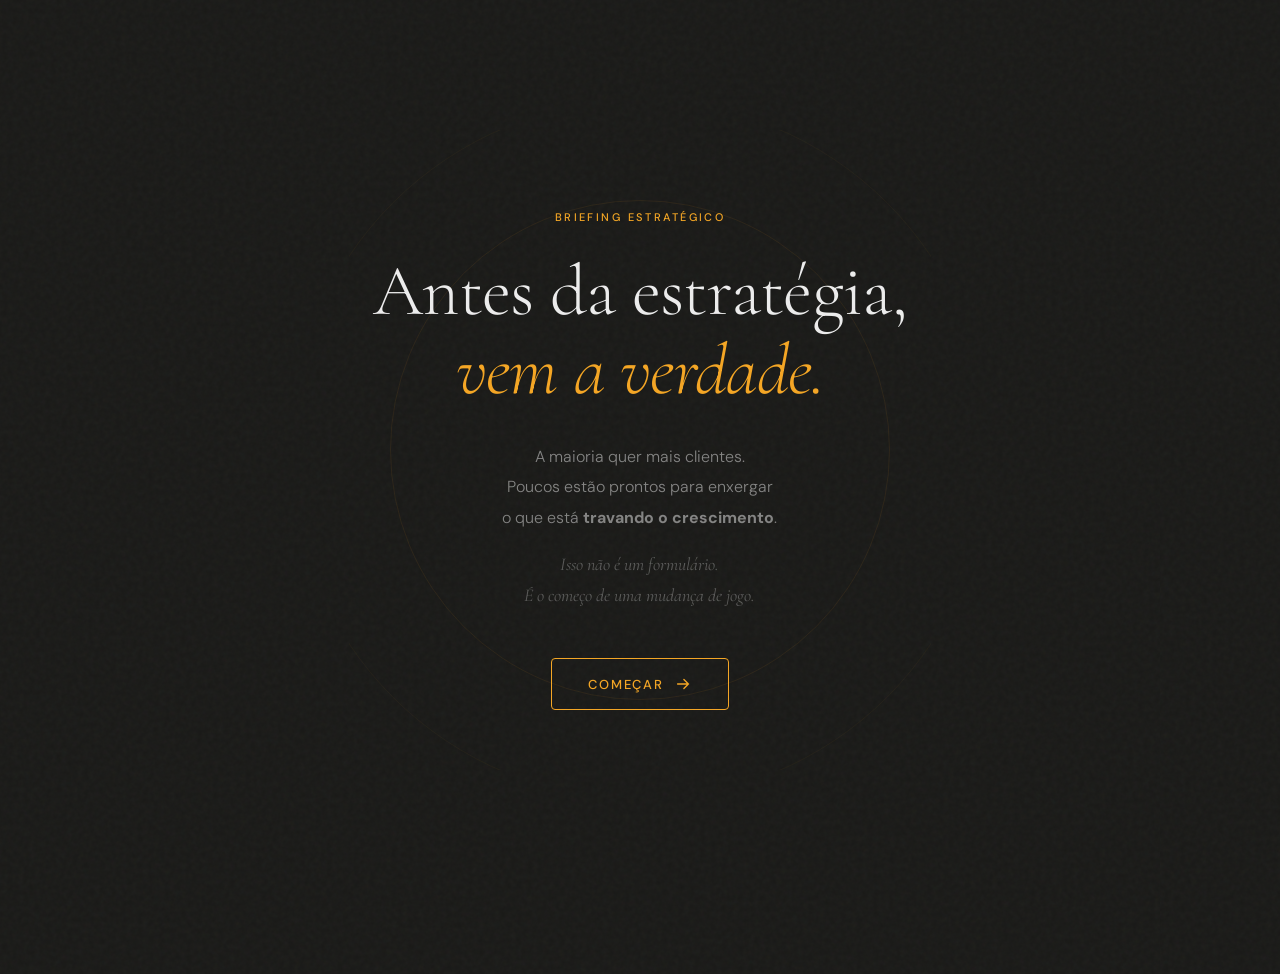
==== index.html @ 9864f89c "Add files via upload" ====
<!DOCTYPE html>
<html lang="pt-BR">
<head>
  <meta charset="UTF-8" />
  <meta name="viewport" content="width=device-width, initial-scale=1.0" />
  <title>Sagrada Estratégia — Briefing</title>
  <link rel="preconnect" href="https://fonts.googleapis.com" />
  <link rel="preconnect" href="https://fonts.gstatic.com" crossorigin />
  <link href="https://fonts.googleapis.com/css2?family=Cormorant+Garamond:ital,wght@0,300;0,400;0,600;1,300;1,400&family=DM+Sans:wght@300;400;500&display=swap" rel="stylesheet" />
  <link rel="stylesheet" href="style.css" />
</head>
<body>

  <!-- GRAIN OVERLAY -->
  <div class="grain"></div>

  <!-- PROGRESS BAR -->
  <div class="progress-bar-wrap" id="progressWrap">
    <div class="progress-bar-track">
      <div class="progress-bar-fill" id="progressFill"></div>
    </div>
    <span class="progress-label" id="progressLabel"></span>
  </div>

  <!-- LOGO MARK -->
  <div class="logo-mark" id="logoMark">
    <svg width="28" height="28" viewBox="0 0 28 28" fill="none" xmlns="http://www.w3.org/2000/svg">
      <polygon points="14,2 26,22 2,22" stroke="#F5A623" stroke-width="1.5" fill="none"/>
      <polygon points="14,8 21,20 7,20" fill="#F5A623" opacity="0.3"/>
      <line x1="14" y1="2" x2="14" y2="26" stroke="#F5A623" stroke-width="1" opacity="0.4"/>
    </svg>
    <span>Sagrada Estratégia</span>
  </div>

  <!-- MAIN CONTAINER -->
  <main class="main" id="main">

    <!-- ───── TELA 0: HERO ───── -->
    <section class="screen active" id="screen-0" data-screen="0">
      <div class="hero-content">
        <div class="hero-eyebrow">Briefing Estratégico</div>
        <h1 class="hero-title">
          Antes da estratégia,<br/>
          <em>vem a verdade.</em>
        </h1>
        <p class="hero-body">
          A maioria quer mais clientes.<br/>
          Poucos estão prontos para enxergar<br/>
          o que está <strong>travando o crescimento</strong>.
        </p>
        <p class="hero-sub">
          Isso não é um formulário.<br/>
          É o começo de uma mudança de jogo.
        </p>
        <button class="btn-primary" id="btnStart">
          <span>Começar</span>
          <svg class="btn-arrow" viewBox="0 0 20 20" fill="none"><path d="M4 10h12M11 5l5 5-5 5" stroke="currentColor" stroke-width="1.5" stroke-linecap="round"/></svg>
        </button>
      </div>
      <div class="hero-deco">
        <div class="deco-ring deco-ring-1"></div>
        <div class="deco-ring deco-ring-2"></div>
        <div class="deco-ring deco-ring-3"></div>
      </div>
    </section>

    <!-- ───── SCREENS DINÂMICAS ───── -->
    <div id="dynamicScreens"></div>

    <!-- ───── TELA FINAL ───── -->
    <section class="screen" id="screen-final">
      <div class="final-content">
        <div class="final-symbol">
          <svg width="60" height="60" viewBox="0 0 60 60" fill="none">
            <polygon points="30,4 56,48 4,48" stroke="#F5A623" stroke-width="1.5" fill="none"/>
            <polygon points="30,16 46,44 14,44" fill="#F5A623" opacity="0.15"/>
            <path d="M20 30 L28 38 L42 22" stroke="#F5A623" stroke-width="2" stroke-linecap="round" stroke-linejoin="round"/>
          </svg>
        </div>
        <h2 class="final-title">Agora eu tenho o que preciso.</h2>
        <p class="final-body">
          A diferença entre quem <em>tenta</em>…<br/>
          e quem <strong>cresce</strong>…<br/>
          começa aqui.
        </p>
        <button class="btn-primary" id="btnFinal">
          <span>Finalizar</span>
          <svg class="btn-arrow" viewBox="0 0 20 20" fill="none"><path d="M4 10h12M11 5l5 5-5 5" stroke="currentColor" stroke-width="1.5" stroke-linecap="round"/></svg>
        </button>
        <p class="final-note">Em breve você receberá o retorno da estrategista.</p>
      </div>
    </section>

    <!-- ───── TELA OBRIGADO ───── -->
    <section class="screen" id="screen-obrigado">
      <div class="final-content">
        <div class="final-symbol">
          <svg width="60" height="60" viewBox="0 0 60 60" fill="none">
            <circle cx="30" cy="30" r="26" stroke="#F5A623" stroke-width="1.5"/>
            <path d="M18 30 L26 38 L42 22" stroke="#F5A623" stroke-width="2.5" stroke-linecap="round" stroke-linejoin="round"/>
          </svg>
        </div>
        <h2 class="final-title">Briefing enviado.</h2>
        <p class="final-body">
          Obrigada pela sua confiança.<br/>
          O próximo capítulo começa agora.
        </p>
        <p class="final-note">© Sagrada Estratégia</p>
      </div>
    </section>

  </main>

  <script src="script.js"></script>
</body>
</html>
---- style.css ----
/* ============================================
   SAGRADA ESTRATÉGIA — BRIEFING SITE
   Tokens + Reset + Layout
   ============================================ */

:root {
  --bg:       #1A1A18;
  --gold:     #F5A623;
  --gold-dim: rgba(245, 166, 35, 0.15);
  --gold-mid: rgba(245, 166, 35, 0.4);
  --text:     #EDEDED;
  --text-dim: rgba(237, 237, 237, 0.5);
  --text-muted: rgba(237, 237, 237, 0.3);
  --surface:  rgba(255,255,255,0.04);
  --border:   rgba(245, 166, 35, 0.25);
  --radius:   4px;
  --font-display: 'Cormorant Garamond', serif;
  --font-body:    'DM Sans', sans-serif;
  --ease-out: cubic-bezier(0.22, 1, 0.36, 1);
}

*, *::before, *::after { box-sizing: border-box; margin: 0; padding: 0; }

html {
  font-size: 16px;
  -webkit-font-smoothing: antialiased;
  -moz-osx-font-smoothing: grayscale;
}

body {
  background: var(--bg);
  color: var(--text);
  font-family: var(--font-body);
  min-height: 100dvh;
  overflow-x: hidden;
  position: relative;
}

/* ============================================
   GRAIN TEXTURE
   ============================================ */

.grain {
  position: fixed;
  inset: -50%;
  width: 200%;
  height: 200%;
  background-image: url("data:image/svg+xml,%3Csvg viewBox='0 0 512 512' xmlns='http://www.w3.org/2000/svg'%3E%3Cfilter id='noise'%3E%3CfeTurbulence type='fractalNoise' baseFrequency='0.65' numOctaves='3' stitchTiles='stitch'/%3E%3C/filter%3E%3Crect width='100%25' height='100%25' filter='url(%23noise)' opacity='1'/%3E%3C/svg%3E");
  opacity: 0.035;
  pointer-events: none;
  z-index: 100;
  animation: grainShift 8s steps(2) infinite;
}

@keyframes grainShift {
  0%   { transform: translate(0, 0); }
  25%  { transform: translate(-2%, -1%); }
  50%  { transform: translate(1%, 2%); }
  75%  { transform: translate(-1%, 1%); }
  100% { transform: translate(0, 0); }
}

/* ============================================
   PROGRESS BAR
   ============================================ */

.progress-bar-wrap {
  position: fixed;
  top: 0;
  left: 0;
  right: 0;
  z-index: 50;
  padding: 0;
  opacity: 0;
  transition: opacity 0.4s ease;
}

.progress-bar-wrap.visible { opacity: 1; }

.progress-bar-track {
  height: 2px;
  background: rgba(245, 166, 35, 0.12);
  position: relative;
}

.progress-bar-fill {
  height: 100%;
  background: var(--gold);
  width: 0%;
  transition: width 0.6s var(--ease-out);
  position: relative;
}

.progress-bar-fill::after {
  content: '';
  position: absolute;
  right: 0;
  top: -3px;
  width: 8px;
  height: 8px;
  background: var(--gold);
  border-radius: 50%;
  box-shadow: 0 0 12px var(--gold);
}

.progress-label {
  position: absolute;
  right: 20px;
  top: 8px;
  font-family: var(--font-body);
  font-size: 10px;
  font-weight: 500;
  letter-spacing: 0.12em;
  text-transform: uppercase;
  color: var(--text-dim);
}

/* ============================================
   LOGO
   ============================================ */

.logo-mark {
  position: fixed;
  top: 24px;
  left: 28px;
  z-index: 50;
  display: flex;
  align-items: center;
  gap: 10px;
  opacity: 0;
  transition: opacity 0.5s ease;
}

.logo-mark.visible { opacity: 1; }

.logo-mark span {
  font-family: var(--font-display);
  font-size: 13px;
  font-weight: 400;
  letter-spacing: 0.06em;
  color: var(--text-dim);
}

/* ============================================
   MAIN + SCREENS
   ============================================ */

.main {
  min-height: 100dvh;
  display: flex;
  align-items: center;
  justify-content: center;
  position: relative;
}

.screen {
  position: absolute;
  inset: 0;
  display: flex;
  align-items: center;
  justify-content: center;
  padding: 80px 24px 60px;
  opacity: 0;
  pointer-events: none;
  transform: translateY(24px);
  transition: opacity 0.55s var(--ease-out), transform 0.55s var(--ease-out);
}

.screen.active {
  opacity: 1;
  pointer-events: all;
  transform: translateY(0);
  position: relative;
}

.screen.exit {
  opacity: 0;
  transform: translateY(-20px);
  pointer-events: none;
}

/* ============================================
   HERO SCREEN
   ============================================ */

.hero-content {
  text-align: center;
  max-width: 560px;
  position: relative;
  z-index: 2;
}

.hero-eyebrow {
  font-family: var(--font-body);
  font-size: 11px;
  font-weight: 500;
  letter-spacing: 0.22em;
  text-transform: uppercase;
  color: var(--gold);
  margin-bottom: 28px;
  opacity: 0;
  animation: fadeUp 0.8s var(--ease-out) 0.2s forwards;
}

.hero-title {
  font-family: var(--font-display);
  font-size: clamp(42px, 7vw, 72px);
  font-weight: 300;
  line-height: 1.1;
  letter-spacing: -0.01em;
  color: var(--text);
  margin-bottom: 32px;
  opacity: 0;
  animation: fadeUp 0.9s var(--ease-out) 0.35s forwards;
}

.hero-title em {
  font-style: italic;
  color: var(--gold);
}

.hero-body {
  font-size: 16px;
  font-weight: 300;
  line-height: 1.9;
  color: var(--text-dim);
  margin-bottom: 16px;
  opacity: 0;
  animation: fadeUp 0.9s var(--ease-out) 0.5s forwards;
}

.hero-sub {
  font-family: var(--font-display);
  font-size: 18px;
  font-weight: 400;
  font-style: italic;
  line-height: 1.7;
  color: var(--text-muted);
  margin-bottom: 48px;
  opacity: 0;
  animation: fadeUp 0.9s var(--ease-out) 0.65s forwards;
}

/* ============================================
   DECORATIVE RINGS
   ============================================ */

.hero-deco {
  position: absolute;
  inset: 0;
  pointer-events: none;
  overflow: hidden;
}

.deco-ring {
  position: absolute;
  border-radius: 50%;
  border: 1px solid var(--border);
  animation: pulseSlow 8s ease-in-out infinite;
}

.deco-ring-1 {
  width: 500px; height: 500px;
  top: 50%; left: 50%;
  transform: translate(-50%, -50%);
  animation-delay: 0s;
  opacity: 0.3;
}

.deco-ring-2 {
  width: 700px; height: 700px;
  top: 50%; left: 50%;
  transform: translate(-50%, -50%);
  animation-delay: 1.5s;
  opacity: 0.15;
}

.deco-ring-3 {
  width: 900px; height: 900px;
  top: 50%; left: 50%;
  transform: translate(-50%, -50%);
  animation-delay: 3s;
  opacity: 0.07;
}

@keyframes pulseSlow {
  0%, 100% { transform: translate(-50%, -50%) scale(1); }
  50%       { transform: translate(-50%, -50%) scale(1.04); }
}

/* ============================================
   BUTTONS
   ============================================ */

.btn-primary {
  display: inline-flex;
  align-items: center;
  gap: 10px;
  padding: 16px 36px;
  background: transparent;
  border: 1px solid var(--gold);
  color: var(--gold);
  font-family: var(--font-body);
  font-size: 13px;
  font-weight: 500;
  letter-spacing: 0.14em;
  text-transform: uppercase;
  border-radius: var(--radius);
  cursor: pointer;
  position: relative;
  overflow: hidden;
  transition: color 0.35s ease, box-shadow 0.35s ease;
  opacity: 0;
  animation: fadeUp 0.9s var(--ease-out) 0.8s forwards;
}

.screen.active .btn-primary { /* for dynamic screens */
  animation: none;
  opacity: 1;
}

.btn-primary::before {
  content: '';
  position: absolute;
  inset: 0;
  background: var(--gold);
  transform: translateX(-101%);
  transition: transform 0.4s var(--ease-out);
}

.btn-primary:hover::before { transform: translateX(0); }
.btn-primary:hover { color: var(--bg); box-shadow: 0 0 28px rgba(245,166,35,0.25); }

.btn-primary span, .btn-primary svg {
  position: relative;
  z-index: 1;
}

.btn-arrow { width: 18px; height: 18px; }

/* ============================================
   QUESTION SCREENS
   ============================================ */

.q-screen {
  max-width: 640px;
  width: 100%;
  position: relative;
  z-index: 2;
}

.q-chapter {
  font-size: 10px;
  font-weight: 500;
  letter-spacing: 0.25em;
  text-transform: uppercase;
  color: var(--gold);
  opacity: 0.7;
  margin-bottom: 12px;
}

.q-title {
  font-family: var(--font-display);
  font-size: clamp(28px, 4.5vw, 46px);
  font-weight: 300;
  line-height: 1.15;
  letter-spacing: -0.01em;
  color: var(--text);
  margin-bottom: 10px;
}

.q-title em { font-style: italic; color: var(--gold); }

.q-description {
  font-size: 14px;
  font-weight: 300;
  color: var(--text-dim);
  margin-bottom: 36px;
  line-height: 1.7;
}

/* ============================================
   INPUTS
   ============================================ */

.field-wrap {
  margin-bottom: 20px;
}

.field-label {
  display: block;
  font-size: 11px;
  font-weight: 500;
  letter-spacing: 0.15em;
  text-transform: uppercase;
  color: var(--text-muted);
  margin-bottom: 10px;
}

input[type="text"],
textarea {
  width: 100%;
  background: var(--surface);
  border: 1px solid rgba(237,237,237,0.1);
  border-bottom: 1px solid rgba(245,166,35,0.3);
  color: var(--text);
  font-family: var(--font-body);
  font-size: 16px;
  font-weight: 300;
  padding: 14px 0;
  border-radius: 0;
  outline: none;
  transition: border-color 0.3s ease;
  resize: none;
  background: transparent;
}

input[type="text"]:focus,
textarea:focus {
  border-bottom-color: var(--gold);
}

input[type="text"]::placeholder,
textarea::placeholder {
  color: var(--text-muted);
  font-style: italic;
}

textarea {
  min-height: 100px;
  line-height: 1.7;
}

/* ============================================
   RADIO / CHECKBOX OPTIONS
   ============================================ */

.options-grid {
  display: flex;
  flex-direction: column;
  gap: 10px;
  margin-bottom: 8px;
}

.options-grid.cols-2 {
  display: grid;
  grid-template-columns: 1fr 1fr;
  gap: 10px;
}

.option-item {
  display: flex;
  align-items: center;
  gap: 12px;
  padding: 14px 18px;
  border: 1px solid rgba(237,237,237,0.08);
  border-radius: var(--radius);
  cursor: pointer;
  transition: border-color 0.25s ease, background 0.25s ease;
  user-select: none;
}

.option-item:hover {
  border-color: var(--gold-mid);
  background: var(--gold-dim);
}

.option-item.selected {
  border-color: var(--gold);
  background: var(--gold-dim);
}

.option-item input {
  display: none;
}

.option-mark {
  width: 16px;
  height: 16px;
  border: 1px solid rgba(245,166,35,0.4);
  border-radius: 50%;
  flex-shrink: 0;
  position: relative;
  transition: border-color 0.2s ease;
}

.option-item.selected .option-mark {
  border-color: var(--gold);
  background: var(--gold);
  box-shadow: 0 0 0 3px rgba(245,166,35,0.15);
}

.option-item.selected .option-mark::after {
  content: '';
  position: absolute;
  inset: 3px;
  background: var(--bg);
  border-radius: 50%;
}

.option-mark-sq {
  width: 16px;
  height: 16px;
  border: 1px solid rgba(245,166,35,0.4);
  border-radius: 3px;
  flex-shrink: 0;
  position: relative;
  transition: all 0.2s ease;
}

.option-item.selected .option-mark-sq {
  border-color: var(--gold);
  background: var(--gold);
}

.option-item.selected .option-mark-sq::after {
  content: '';
  position: absolute;
  left: 3px;
  top: 1px;
  width: 8px;
  height: 5px;
  border-left: 1.5px solid var(--bg);
  border-bottom: 1.5px solid var(--bg);
  transform: rotate(-45deg);
}

.option-text {
  font-size: 14px;
  font-weight: 300;
  color: var(--text);
  line-height: 1.4;
}

/* ============================================
   STEP ACTIONS
   ============================================ */

.step-actions {
  display: flex;
  align-items: center;
  justify-content: space-between;
  margin-top: 36px;
}

.btn-back {
  background: none;
  border: none;
  color: var(--text-muted);
  font-family: var(--font-body);
  font-size: 12px;
  font-weight: 400;
  letter-spacing: 0.1em;
  text-transform: uppercase;
  cursor: pointer;
  padding: 8px 0;
  transition: color 0.25s ease;
  display: flex;
  align-items: center;
  gap: 8px;
}

.btn-back:hover { color: var(--text-dim); }

.btn-next {
  display: inline-flex;
  align-items: center;
  gap: 10px;
  padding: 14px 32px;
  background: transparent;
  border: 1px solid var(--gold);
  color: var(--gold);
  font-family: var(--font-body);
  font-size: 12px;
  font-weight: 500;
  letter-spacing: 0.14em;
  text-transform: uppercase;
  border-radius: var(--radius);
  cursor: pointer;
  position: relative;
  overflow: hidden;
  transition: color 0.35s ease, box-shadow 0.35s ease;
}

.btn-next::before {
  content: '';
  position: absolute;
  inset: 0;
  background: var(--gold);
  transform: translateX(-101%);
  transition: transform 0.4s var(--ease-out);
}

.btn-next:hover::before { transform: translateX(0); }
.btn-next:hover { color: var(--bg); box-shadow: 0 0 24px rgba(245,166,35,0.2); }
.btn-next span, .btn-next svg { position: relative; z-index: 1; }

/* ============================================
   ERROR MESSAGE
   ============================================ */

.error-msg {
  font-size: 12px;
  color: #e06c5a;
  margin-top: 10px;
  opacity: 0;
  transition: opacity 0.3s ease;
  letter-spacing: 0.05em;
}

.error-msg.visible { opacity: 1; }

/* ============================================
   FINAL SCREEN
   ============================================ */

.final-content {
  text-align: center;
  max-width: 480px;
}

.final-symbol {
  margin-bottom: 32px;
  opacity: 0;
  animation: scaleIn 0.8s var(--ease-out) 0.2s forwards;
}

.final-title {
  font-family: var(--font-display);
  font-size: clamp(32px, 5vw, 52px);
  font-weight: 300;
  line-height: 1.15;
  color: var(--text);
  margin-bottom: 24px;
  opacity: 0;
  animation: fadeUp 0.8s var(--ease-out) 0.4s forwards;
}

.final-body {
  font-family: var(--font-display);
  font-size: 20px;
  font-weight: 300;
  font-style: italic;
  line-height: 1.9;
  color: var(--text-dim);
  margin-bottom: 40px;
  opacity: 0;
  animation: fadeUp 0.8s var(--ease-out) 0.55s forwards;
}

.final-body em { color: var(--gold); font-style: italic; }
.final-body strong { color: var(--text); font-style: normal; font-weight: 400; }

.final-note {
  margin-top: 24px;
  font-size: 12px;
  color: var(--text-muted);
  letter-spacing: 0.06em;
  opacity: 0;
  animation: fadeUp 0.8s var(--ease-out) 1s forwards;
}

/* ============================================
   ANIMATIONS
   ============================================ */

@keyframes fadeUp {
  from { opacity: 0; transform: translateY(18px); }
  to   { opacity: 1; transform: translateY(0); }
}

@keyframes scaleIn {
  from { opacity: 0; transform: scale(0.75); }
  to   { opacity: 1; transform: scale(1); }
}

/* ============================================
   RESPONSIVE
   ============================================ */

@media (max-width: 600px) {
  .screen { padding: 70px 20px 40px; align-items: flex-start; padding-top: 100px; }
  .options-grid.cols-2 { grid-template-columns: 1fr; }
  .hero-title { font-size: 38px; }
  .step-actions { flex-direction: column-reverse; gap: 16px; align-items: stretch; }
  .btn-back { text-align: center; justify-content: center; }
  .btn-next { text-align: center; justify-content: center; }
  .logo-mark span { display: none; }
}

@media (max-width: 380px) {
  .hero-title { font-size: 32px; }
}

/* Scrollable inner when content is tall on mobile */
@media (max-height: 700px) {
  .screen {
    align-items: flex-start;
    overflow-y: auto;
    padding-top: 90px;
  }
}
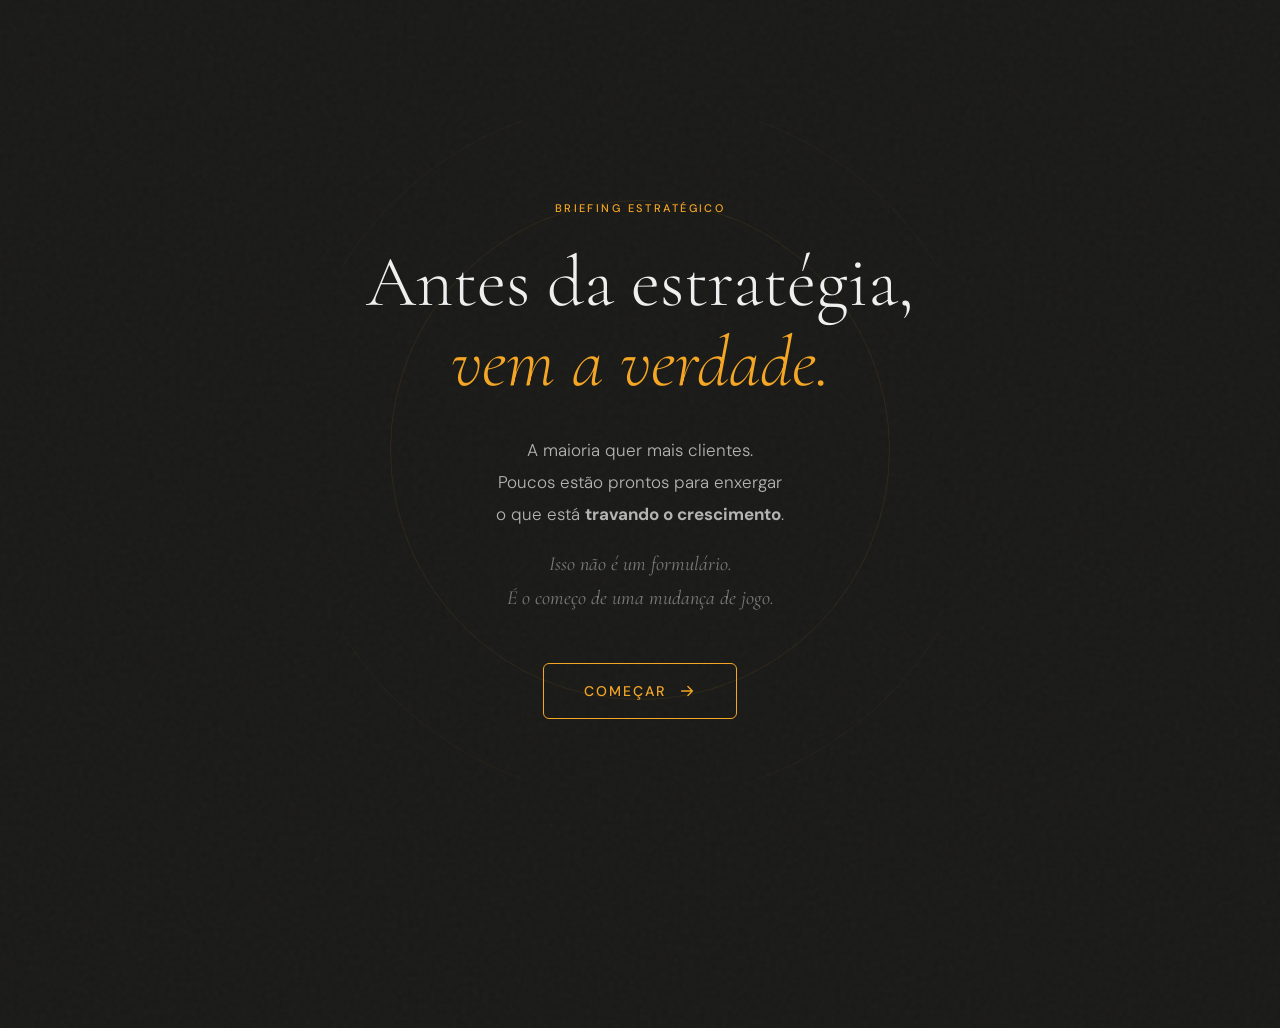
==== commit a3496744: "Update index.html" ====
--- a/index.html
+++ b/index.html
@@ -24,10 +24,11 @@
 
   <!-- LOGO MARK -->
   <div class="logo-mark" id="logoMark">
-    <svg width="28" height="28" viewBox="0 0 28 28" fill="none" xmlns="http://www.w3.org/2000/svg">
-      <polygon points="14,2 26,22 2,22" stroke="#F5A623" stroke-width="1.5" fill="none"/>
-      <polygon points="14,8 21,20 7,20" fill="#F5A623" opacity="0.3"/>
-      <line x1="14" y1="2" x2="14" y2="26" stroke="#F5A623" stroke-width="1" opacity="0.4"/>
+    <svg width="28" height="28" viewBox="0 0 28 28" fill="none" xmlns="http://www.w3.org/2000/svg" role="img" aria-hidden="true">
+      <rect width="28" height="28" fill="none"/>
+      <polygon points="14,3 25,21 3,21" stroke="#F5A623" stroke-width="1.5" fill="#1A1A18"/>
+      <polygon points="14,9 21,21 7,21" fill="#F5A623" opacity="0.25"/>
+      <line x1="14" y1="3" x2="14" y2="25" stroke="#F5A623" stroke-width="1" opacity="0.4"/>
     </svg>
     <span>Sagrada Estratégia</span>
   </div>
@@ -71,8 +72,9 @@
     <section class="screen" id="screen-final">
       <div class="final-content">
         <div class="final-symbol">
-          <svg width="60" height="60" viewBox="0 0 60 60" fill="none">
-            <polygon points="30,4 56,48 4,48" stroke="#F5A623" stroke-width="1.5" fill="none"/>
+          <svg width="60" height="60" viewBox="0 0 60 60" fill="none" xmlns="http://www.w3.org/2000/svg" role="img" aria-hidden="true">
+            <rect width="60" height="60" fill="none"/>
+            <polygon points="30,4 56,48 4,48" stroke="#F5A623" stroke-width="1.5" fill="#1A1A18"/>
             <polygon points="30,16 46,44 14,44" fill="#F5A623" opacity="0.15"/>
             <path d="M20 30 L28 38 L42 22" stroke="#F5A623" stroke-width="2" stroke-linecap="round" stroke-linejoin="round"/>
           </svg>
--- a/style.css
+++ b/style.css
@@ -1,28 +1,28 @@
 /* ============================================
    SAGRADA ESTRATÉGIA — BRIEFING SITE
-   Tokens + Reset + Layout
+   CSS v2 — Legibilidade máxima
    ============================================ */
 
 :root {
-  --bg:       #1A1A18;
-  --gold:     #F5A623;
-  --gold-dim: rgba(245, 166, 35, 0.15);
-  --gold-mid: rgba(245, 166, 35, 0.4);
-  --text:     #EDEDED;
-  --text-dim: rgba(237, 237, 237, 0.5);
-  --text-muted: rgba(237, 237, 237, 0.3);
-  --surface:  rgba(255,255,255,0.04);
-  --border:   rgba(245, 166, 35, 0.25);
-  --radius:   4px;
+  --bg:         #1A1A18;
+  --gold:       #F5A623;
+  --gold-dim:   rgba(245, 166, 35, 0.12);
+  --gold-mid:   rgba(245, 166, 35, 0.4);
+  --text:       #F0F0F0;
+  --text-dim:   rgba(240, 240, 240, 0.72);
+  --text-muted: rgba(240, 240, 240, 0.45);
+  --surface:    rgba(255,255,255,0.07);
+  --border:     rgba(245, 166, 35, 0.3);
+  --radius:     6px;
   --font-display: 'Cormorant Garamond', serif;
   --font-body:    'DM Sans', sans-serif;
-  --ease-out: cubic-bezier(0.22, 1, 0.36, 1);
+  --ease-out:   cubic-bezier(0.22, 1, 0.36, 1);
 }
 
 *, *::before, *::after { box-sizing: border-box; margin: 0; padding: 0; }
 
 html {
-  font-size: 16px;
+  font-size: 18px;
   -webkit-font-smoothing: antialiased;
   -moz-osx-font-smoothing: grayscale;
 }
@@ -36,53 +36,37 @@
   position: relative;
 }
 
-/* ============================================
-   GRAIN TEXTURE
-   ============================================ */
-
+/* GRAIN */
 .grain {
   position: fixed;
   inset: -50%;
   width: 200%;
   height: 200%;
   background-image: url("data:image/svg+xml,%3Csvg viewBox='0 0 512 512' xmlns='http://www.w3.org/2000/svg'%3E%3Cfilter id='noise'%3E%3CfeTurbulence type='fractalNoise' baseFrequency='0.65' numOctaves='3' stitchTiles='stitch'/%3E%3C/filter%3E%3Crect width='100%25' height='100%25' filter='url(%23noise)' opacity='1'/%3E%3C/svg%3E");
-  opacity: 0.035;
+  opacity: 0.03;
   pointer-events: none;
   z-index: 100;
   animation: grainShift 8s steps(2) infinite;
 }
 
 @keyframes grainShift {
-  0%   { transform: translate(0, 0); }
-  25%  { transform: translate(-2%, -1%); }
-  50%  { transform: translate(1%, 2%); }
-  75%  { transform: translate(-1%, 1%); }
-  100% { transform: translate(0, 0); }
-}
-
-/* ============================================
-   PROGRESS BAR
-   ============================================ */
-
+  0%   { transform: translate(0,0); }
+  25%  { transform: translate(-2%,-1%); }
+  50%  { transform: translate(1%,2%); }
+  75%  { transform: translate(-1%,1%); }
+  100% { transform: translate(0,0); }
+}
+
+/* PROGRESS BAR */
 .progress-bar-wrap {
   position: fixed;
-  top: 0;
-  left: 0;
-  right: 0;
+  top: 0; left: 0; right: 0;
   z-index: 50;
-  padding: 0;
   opacity: 0;
   transition: opacity 0.4s ease;
 }
-
 .progress-bar-wrap.visible { opacity: 1; }
-
-.progress-bar-track {
-  height: 2px;
-  background: rgba(245, 166, 35, 0.12);
-  position: relative;
-}
-
+.progress-bar-track { height: 3px; background: rgba(245,166,35,0.12); }
 .progress-bar-fill {
   height: 100%;
   background: var(--gold);
@@ -90,39 +74,29 @@
   transition: width 0.6s var(--ease-out);
   position: relative;
 }
-
 .progress-bar-fill::after {
   content: '';
   position: absolute;
-  right: 0;
-  top: -3px;
-  width: 8px;
-  height: 8px;
+  right: 0; top: -3px;
+  width: 9px; height: 9px;
   background: var(--gold);
   border-radius: 50%;
-  box-shadow: 0 0 12px var(--gold);
-}
-
+  box-shadow: 0 0 14px var(--gold);
+}
 .progress-label {
   position: absolute;
-  right: 20px;
-  top: 8px;
-  font-family: var(--font-body);
-  font-size: 10px;
+  right: 20px; top: 10px;
+  font-size: 11px;
   font-weight: 500;
   letter-spacing: 0.12em;
   text-transform: uppercase;
-  color: var(--text-dim);
-}
-
-/* ============================================
-   LOGO
-   ============================================ */
-
+  color: var(--text-muted);
+}
+
+/* LOGO */
 .logo-mark {
   position: fixed;
-  top: 24px;
-  left: 28px;
+  top: 20px; left: 24px;
   z-index: 50;
   display: flex;
   align-items: center;
@@ -130,21 +104,16 @@
   opacity: 0;
   transition: opacity 0.5s ease;
 }
-
 .logo-mark.visible { opacity: 1; }
-
 .logo-mark span {
   font-family: var(--font-display);
-  font-size: 13px;
+  font-size: 14px;
   font-weight: 400;
   letter-spacing: 0.06em;
-  color: var(--text-dim);
-}
-
-/* ============================================
-   MAIN + SCREENS
-   ============================================ */
-
+  color: var(--text-muted);
+}
+
+/* MAIN + SCREENS */
 .main {
   min-height: 100dvh;
   display: flex;
@@ -165,33 +134,26 @@
   transform: translateY(24px);
   transition: opacity 0.55s var(--ease-out), transform 0.55s var(--ease-out);
 }
-
 .screen.active {
   opacity: 1;
   pointer-events: all;
   transform: translateY(0);
   position: relative;
 }
-
 .screen.exit {
   opacity: 0;
   transform: translateY(-20px);
   pointer-events: none;
 }
 
-/* ============================================
-   HERO SCREEN
-   ============================================ */
-
+/* HERO */
 .hero-content {
   text-align: center;
-  max-width: 560px;
+  max-width: 580px;
   position: relative;
   z-index: 2;
 }
-
 .hero-eyebrow {
-  font-family: var(--font-body);
   font-size: 11px;
   font-weight: 500;
   letter-spacing: 0.22em;
@@ -201,26 +163,19 @@
   opacity: 0;
   animation: fadeUp 0.8s var(--ease-out) 0.2s forwards;
 }
-
 .hero-title {
   font-family: var(--font-display);
-  font-size: clamp(42px, 7vw, 72px);
+  font-size: clamp(44px, 7vw, 72px);
   font-weight: 300;
   line-height: 1.1;
-  letter-spacing: -0.01em;
   color: var(--text);
   margin-bottom: 32px;
   opacity: 0;
   animation: fadeUp 0.9s var(--ease-out) 0.35s forwards;
 }
-
-.hero-title em {
-  font-style: italic;
-  color: var(--gold);
-}
-
+.hero-title em { font-style: italic; color: var(--gold); }
 .hero-body {
-  font-size: 16px;
+  font-size: 17px;
   font-weight: 300;
   line-height: 1.9;
   color: var(--text-dim);
@@ -228,10 +183,9 @@
   opacity: 0;
   animation: fadeUp 0.9s var(--ease-out) 0.5s forwards;
 }
-
 .hero-sub {
   font-family: var(--font-display);
-  font-size: 18px;
+  font-size: 20px;
   font-weight: 400;
   font-style: italic;
   line-height: 1.7;
@@ -241,64 +195,231 @@
   animation: fadeUp 0.9s var(--ease-out) 0.65s forwards;
 }
 
+/* DECORATIVE RINGS */
+.hero-deco { position: absolute; inset: 0; pointer-events: none; overflow: hidden; }
+.deco-ring { position: absolute; border-radius: 50%; border: 1px solid var(--border); animation: pulseSlow 8s ease-in-out infinite; }
+.deco-ring-1 { width: 500px; height: 500px; top: 50%; left: 50%; transform: translate(-50%,-50%); opacity: 0.3; }
+.deco-ring-2 { width: 700px; height: 700px; top: 50%; left: 50%; transform: translate(-50%,-50%); opacity: 0.15; animation-delay: 1.5s; }
+.deco-ring-3 { width: 900px; height: 900px; top: 50%; left: 50%; transform: translate(-50%,-50%); opacity: 0.07; animation-delay: 3s; }
+
+@keyframes pulseSlow {
+  0%, 100% { transform: translate(-50%,-50%) scale(1); }
+  50%       { transform: translate(-50%,-50%) scale(1.04); }
+}
+
+/* BUTTONS */
+.btn-primary {
+  display: inline-flex;
+  align-items: center;
+  gap: 12px;
+  padding: 18px 40px;
+  background: transparent;
+  border: 1.5px solid var(--gold);
+  color: var(--gold);
+  font-family: var(--font-body);
+  font-size: 14px;
+  font-weight: 500;
+  letter-spacing: 0.14em;
+  text-transform: uppercase;
+  border-radius: var(--radius);
+  cursor: pointer;
+  position: relative;
+  overflow: hidden;
+  transition: color 0.35s ease, box-shadow 0.35s ease;
+  opacity: 0;
+  animation: fadeUp 0.9s var(--ease-out) 0.8s forwards;
+}
+.btn-primary::before {
+  content: '';
+  position: absolute; inset: 0;
+  background: var(--gold);
+  transform: translateX(-101%);
+  transition: transform 0.4s var(--ease-out);
+}
+.btn-primary:hover::before { transform: translateX(0); }
+.btn-primary:hover { color: var(--bg); box-shadow: 0 0 28px rgba(245,166,35,0.3); }
+.btn-primary span, .btn-primary svg { position: relative; z-index: 1; }
+.btn-arrow { width: 18px; height: 18px; }
+
+/* QUESTION SCREENS */
+.q-screen { max-width: 660px; width: 100%; position: relative; z-index: 2; }
+
+.q-chapter {
+  font-size: 11px;
+  font-weight: 500;
+  letter-spacing: 0.25em;
+  text-transform: uppercase;
+  color: var(--gold);
+  opacity: 0.8;
+  margin-bottom: 14px;
+}
+.q-title {
+  font-family: var(--font-display);
+  font-size: clamp(30px, 5vw, 48px);
+  font-weight: 300;
+  line-height: 1.15;
+  color: var(--text);
+  margin-bottom: 12px;
+}
+.q-title em { font-style: italic; color: var(--gold); }
+.q-description {
+  font-size: 16px;
+  font-weight: 300;
+  color: var(--text-dim);
+  margin-bottom: 36px;
+  line-height: 1.7;
+}
+
 /* ============================================
-   DECORATIVE RINGS
+   INPUTS — legibilidade máxima
    ============================================ */
 
-.hero-deco {
+.field-wrap { margin-bottom: 24px; }
+
+.field-label {
+  display: block;
+  font-size: 12px;
+  font-weight: 600;
+  letter-spacing: 0.16em;
+  text-transform: uppercase;
+  color: rgba(240,240,240,0.65);
+  margin-bottom: 10px;
+}
+
+input[type="text"],
+textarea {
+  width: 100%;
+  background: rgba(255,255,255,0.08);
+  border: 1.5px solid rgba(240,240,240,0.18);
+  border-bottom: 2.5px solid rgba(245,166,35,0.6);
+  color: #FFFFFF;
+  font-family: var(--font-body);
+  font-size: 17px;
+  font-weight: 400;
+  line-height: 1.6;
+  padding: 16px 16px;
+  border-radius: var(--radius);
+  outline: none;
+  transition: border-color 0.3s ease, background 0.3s ease, box-shadow 0.3s ease;
+  resize: none;
+}
+
+input[type="text"]:focus,
+textarea:focus {
+  background: rgba(255,255,255,0.12);
+  border-color: rgba(245,166,35,0.5);
+  border-bottom-color: var(--gold);
+  box-shadow: 0 4px 24px rgba(245,166,35,0.1);
+}
+
+input[type="text"]::placeholder,
+textarea::placeholder {
+  color: rgba(240,240,240,0.35);
+  font-style: italic;
+  font-size: 15px;
+}
+
+textarea { min-height: 110px; }
+
+/* OPTIONS */
+.options-grid { display: flex; flex-direction: column; gap: 10px; }
+.options-grid.cols-2 { display: grid; grid-template-columns: 1fr 1fr; gap: 10px; }
+
+.option-item {
+  display: flex;
+  align-items: center;
+  gap: 14px;
+  padding: 16px 18px;
+  border: 1.5px solid rgba(240,240,240,0.1);
+  border-radius: var(--radius);
+  cursor: pointer;
+  transition: border-color 0.25s ease, background 0.25s ease;
+  user-select: none;
+}
+.option-item:hover { border-color: var(--gold-mid); background: var(--gold-dim); }
+.option-item.selected { border-color: var(--gold); background: var(--gold-dim); }
+.option-item input { display: none; }
+
+.option-mark {
+  width: 20px; height: 20px;
+  border: 1.5px solid rgba(245,166,35,0.5);
+  border-radius: 50%;
+  flex-shrink: 0;
+  position: relative;
+  transition: all 0.2s ease;
+}
+.option-item.selected .option-mark {
+  border-color: var(--gold);
+  background: var(--gold);
+  box-shadow: 0 0 0 3px rgba(245,166,35,0.15);
+}
+.option-item.selected .option-mark::after {
+  content: '';
   position: absolute;
-  inset: 0;
-  pointer-events: none;
-  overflow: hidden;
-}
-
-.deco-ring {
+  inset: 4px;
+  background: var(--bg);
+  border-radius: 50%;
+}
+
+.option-mark-sq {
+  width: 20px; height: 20px;
+  border: 1.5px solid rgba(245,166,35,0.5);
+  border-radius: 4px;
+  flex-shrink: 0;
+  position: relative;
+  transition: all 0.2s ease;
+}
+.option-item.selected .option-mark-sq { border-color: var(--gold); background: var(--gold); }
+.option-item.selected .option-mark-sq::after {
+  content: '';
   position: absolute;
-  border-radius: 50%;
-  border: 1px solid var(--border);
-  animation: pulseSlow 8s ease-in-out infinite;
-}
-
-.deco-ring-1 {
-  width: 500px; height: 500px;
-  top: 50%; left: 50%;
-  transform: translate(-50%, -50%);
-  animation-delay: 0s;
-  opacity: 0.3;
-}
-
-.deco-ring-2 {
-  width: 700px; height: 700px;
-  top: 50%; left: 50%;
-  transform: translate(-50%, -50%);
-  animation-delay: 1.5s;
-  opacity: 0.15;
-}
-
-.deco-ring-3 {
-  width: 900px; height: 900px;
-  top: 50%; left: 50%;
-  transform: translate(-50%, -50%);
-  animation-delay: 3s;
-  opacity: 0.07;
-}
-
-@keyframes pulseSlow {
-  0%, 100% { transform: translate(-50%, -50%) scale(1); }
-  50%       { transform: translate(-50%, -50%) scale(1.04); }
-}
-
-/* ============================================
-   BUTTONS
-   ============================================ */
-
-.btn-primary {
+  left: 4px; top: 2px;
+  width: 9px; height: 5px;
+  border-left: 2px solid var(--bg);
+  border-bottom: 2px solid var(--bg);
+  transform: rotate(-45deg);
+}
+
+.option-text {
+  font-size: 16px;
+  font-weight: 400;
+  color: #F0F0F0;
+  line-height: 1.4;
+}
+
+/* STEP ACTIONS */
+.step-actions {
+  display: flex;
+  align-items: center;
+  justify-content: space-between;
+  margin-top: 36px;
+}
+
+.btn-back {
+  background: none;
+  border: none;
+  color: var(--text-muted);
+  font-family: var(--font-body);
+  font-size: 13px;
+  font-weight: 400;
+  letter-spacing: 0.1em;
+  text-transform: uppercase;
+  cursor: pointer;
+  padding: 8px 0;
+  transition: color 0.25s ease;
+  display: flex;
+  align-items: center;
+  gap: 8px;
+}
+.btn-back:hover { color: var(--text-dim); }
+
+.btn-next {
   display: inline-flex;
   align-items: center;
   gap: 10px;
   padding: 16px 36px;
   background: transparent;
-  border: 1px solid var(--gold);
+  border: 1.5px solid var(--gold);
   color: var(--gold);
   font-family: var(--font-body);
   font-size: 13px;
@@ -310,321 +431,31 @@
   position: relative;
   overflow: hidden;
   transition: color 0.35s ease, box-shadow 0.35s ease;
-  opacity: 0;
-  animation: fadeUp 0.9s var(--ease-out) 0.8s forwards;
-}
-
-.screen.active .btn-primary { /* for dynamic screens */
-  animation: none;
-  opacity: 1;
-}
-
-.btn-primary::before {
+}
+.btn-next::before {
   content: '';
-  position: absolute;
-  inset: 0;
+  position: absolute; inset: 0;
   background: var(--gold);
   transform: translateX(-101%);
   transition: transform 0.4s var(--ease-out);
 }
-
-.btn-primary:hover::before { transform: translateX(0); }
-.btn-primary:hover { color: var(--bg); box-shadow: 0 0 28px rgba(245,166,35,0.25); }
-
-.btn-primary span, .btn-primary svg {
-  position: relative;
-  z-index: 1;
-}
-
-.btn-arrow { width: 18px; height: 18px; }
-
-/* ============================================
-   QUESTION SCREENS
-   ============================================ */
-
-.q-screen {
-  max-width: 640px;
-  width: 100%;
-  position: relative;
-  z-index: 2;
-}
-
-.q-chapter {
-  font-size: 10px;
-  font-weight: 500;
-  letter-spacing: 0.25em;
-  text-transform: uppercase;
-  color: var(--gold);
-  opacity: 0.7;
-  margin-bottom: 12px;
-}
-
-.q-title {
-  font-family: var(--font-display);
-  font-size: clamp(28px, 4.5vw, 46px);
-  font-weight: 300;
-  line-height: 1.15;
-  letter-spacing: -0.01em;
-  color: var(--text);
-  margin-bottom: 10px;
-}
-
-.q-title em { font-style: italic; color: var(--gold); }
-
-.q-description {
-  font-size: 14px;
-  font-weight: 300;
-  color: var(--text-dim);
-  margin-bottom: 36px;
-  line-height: 1.7;
-}
-
-/* ============================================
-   INPUTS
-   ============================================ */
-
-.field-wrap {
-  margin-bottom: 20px;
-}
-
-.field-label {
-  display: block;
-  font-size: 11px;
-  font-weight: 500;
-  letter-spacing: 0.15em;
-  text-transform: uppercase;
-  color: var(--text-muted);
-  margin-bottom: 10px;
-}
-
-input[type="text"],
-textarea {
-  width: 100%;
-  background: var(--surface);
-  border: 1px solid rgba(237,237,237,0.1);
-  border-bottom: 1px solid rgba(245,166,35,0.3);
-  color: var(--text);
-  font-family: var(--font-body);
-  font-size: 16px;
-  font-weight: 300;
-  padding: 14px 0;
-  border-radius: 0;
-  outline: none;
-  transition: border-color 0.3s ease;
-  resize: none;
-  background: transparent;
-}
-
-input[type="text"]:focus,
-textarea:focus {
-  border-bottom-color: var(--gold);
-}
-
-input[type="text"]::placeholder,
-textarea::placeholder {
-  color: var(--text-muted);
-  font-style: italic;
-}
-
-textarea {
-  min-height: 100px;
-  line-height: 1.7;
-}
-
-/* ============================================
-   RADIO / CHECKBOX OPTIONS
-   ============================================ */
-
-.options-grid {
-  display: flex;
-  flex-direction: column;
-  gap: 10px;
-  margin-bottom: 8px;
-}
-
-.options-grid.cols-2 {
-  display: grid;
-  grid-template-columns: 1fr 1fr;
-  gap: 10px;
-}
-
-.option-item {
-  display: flex;
-  align-items: center;
-  gap: 12px;
-  padding: 14px 18px;
-  border: 1px solid rgba(237,237,237,0.08);
-  border-radius: var(--radius);
-  cursor: pointer;
-  transition: border-color 0.25s ease, background 0.25s ease;
-  user-select: none;
-}
-
-.option-item:hover {
-  border-color: var(--gold-mid);
-  background: var(--gold-dim);
-}
-
-.option-item.selected {
-  border-color: var(--gold);
-  background: var(--gold-dim);
-}
-
-.option-item input {
-  display: none;
-}
-
-.option-mark {
-  width: 16px;
-  height: 16px;
-  border: 1px solid rgba(245,166,35,0.4);
-  border-radius: 50%;
-  flex-shrink: 0;
-  position: relative;
-  transition: border-color 0.2s ease;
-}
-
-.option-item.selected .option-mark {
-  border-color: var(--gold);
-  background: var(--gold);
-  box-shadow: 0 0 0 3px rgba(245,166,35,0.15);
-}
-
-.option-item.selected .option-mark::after {
-  content: '';
-  position: absolute;
-  inset: 3px;
-  background: var(--bg);
-  border-radius: 50%;
-}
-
-.option-mark-sq {
-  width: 16px;
-  height: 16px;
-  border: 1px solid rgba(245,166,35,0.4);
-  border-radius: 3px;
-  flex-shrink: 0;
-  position: relative;
-  transition: all 0.2s ease;
-}
-
-.option-item.selected .option-mark-sq {
-  border-color: var(--gold);
-  background: var(--gold);
-}
-
-.option-item.selected .option-mark-sq::after {
-  content: '';
-  position: absolute;
-  left: 3px;
-  top: 1px;
-  width: 8px;
-  height: 5px;
-  border-left: 1.5px solid var(--bg);
-  border-bottom: 1.5px solid var(--bg);
-  transform: rotate(-45deg);
-}
-
-.option-text {
-  font-size: 14px;
-  font-weight: 300;
-  color: var(--text);
-  line-height: 1.4;
-}
-
-/* ============================================
-   STEP ACTIONS
-   ============================================ */
-
-.step-actions {
-  display: flex;
-  align-items: center;
-  justify-content: space-between;
-  margin-top: 36px;
-}
-
-.btn-back {
-  background: none;
-  border: none;
-  color: var(--text-muted);
-  font-family: var(--font-body);
-  font-size: 12px;
-  font-weight: 400;
-  letter-spacing: 0.1em;
-  text-transform: uppercase;
-  cursor: pointer;
-  padding: 8px 0;
-  transition: color 0.25s ease;
-  display: flex;
-  align-items: center;
-  gap: 8px;
-}
-
-.btn-back:hover { color: var(--text-dim); }
-
-.btn-next {
-  display: inline-flex;
-  align-items: center;
-  gap: 10px;
-  padding: 14px 32px;
-  background: transparent;
-  border: 1px solid var(--gold);
-  color: var(--gold);
-  font-family: var(--font-body);
-  font-size: 12px;
-  font-weight: 500;
-  letter-spacing: 0.14em;
-  text-transform: uppercase;
-  border-radius: var(--radius);
-  cursor: pointer;
-  position: relative;
-  overflow: hidden;
-  transition: color 0.35s ease, box-shadow 0.35s ease;
-}
-
-.btn-next::before {
-  content: '';
-  position: absolute;
-  inset: 0;
-  background: var(--gold);
-  transform: translateX(-101%);
-  transition: transform 0.4s var(--ease-out);
-}
-
 .btn-next:hover::before { transform: translateX(0); }
-.btn-next:hover { color: var(--bg); box-shadow: 0 0 24px rgba(245,166,35,0.2); }
+.btn-next:hover { color: var(--bg); box-shadow: 0 0 24px rgba(245,166,35,0.25); }
 .btn-next span, .btn-next svg { position: relative; z-index: 1; }
 
-/* ============================================
-   ERROR MESSAGE
-   ============================================ */
-
+/* ERROR */
 .error-msg {
-  font-size: 12px;
+  font-size: 13px;
   color: #e06c5a;
-  margin-top: 10px;
+  margin-top: 12px;
   opacity: 0;
   transition: opacity 0.3s ease;
-  letter-spacing: 0.05em;
-}
-
+}
 .error-msg.visible { opacity: 1; }
 
-/* ============================================
-   FINAL SCREEN
-   ============================================ */
-
-.final-content {
-  text-align: center;
-  max-width: 480px;
-}
-
-.final-symbol {
-  margin-bottom: 32px;
-  opacity: 0;
-  animation: scaleIn 0.8s var(--ease-out) 0.2s forwards;
-}
-
+/* FINAL */
+.final-content { text-align: center; max-width: 500px; }
+.final-symbol { margin-bottom: 32px; opacity: 0; animation: scaleIn 0.8s var(--ease-out) 0.2s forwards; }
 .final-title {
   font-family: var(--font-display);
   font-size: clamp(32px, 5vw, 52px);
@@ -635,10 +466,9 @@
   opacity: 0;
   animation: fadeUp 0.8s var(--ease-out) 0.4s forwards;
 }
-
 .final-body {
   font-family: var(--font-display);
-  font-size: 20px;
+  font-size: 22px;
   font-weight: 300;
   font-style: italic;
   line-height: 1.9;
@@ -647,56 +477,40 @@
   opacity: 0;
   animation: fadeUp 0.8s var(--ease-out) 0.55s forwards;
 }
-
-.final-body em { color: var(--gold); font-style: italic; }
+.final-body em { color: var(--gold); }
 .final-body strong { color: var(--text); font-style: normal; font-weight: 400; }
-
 .final-note {
   margin-top: 24px;
-  font-size: 12px;
+  font-size: 14px;
   color: var(--text-muted);
-  letter-spacing: 0.06em;
   opacity: 0;
   animation: fadeUp 0.8s var(--ease-out) 1s forwards;
 }
 
-/* ============================================
-   ANIMATIONS
-   ============================================ */
-
+/* ANIMATIONS */
 @keyframes fadeUp {
   from { opacity: 0; transform: translateY(18px); }
   to   { opacity: 1; transform: translateY(0); }
 }
-
 @keyframes scaleIn {
   from { opacity: 0; transform: scale(0.75); }
   to   { opacity: 1; transform: scale(1); }
 }
 
-/* ============================================
-   RESPONSIVE
-   ============================================ */
-
+/* RESPONSIVE */
 @media (max-width: 600px) {
-  .screen { padding: 70px 20px 40px; align-items: flex-start; padding-top: 100px; }
+  html { font-size: 16px; }
+  .screen { padding: 90px 20px 40px; align-items: flex-start; }
   .options-grid.cols-2 { grid-template-columns: 1fr; }
-  .hero-title { font-size: 38px; }
+  .q-title { font-size: 28px; }
+  input[type="text"], textarea { font-size: 16px; padding: 15px 14px; }
+  .option-text { font-size: 15px; }
   .step-actions { flex-direction: column-reverse; gap: 16px; align-items: stretch; }
-  .btn-back { text-align: center; justify-content: center; }
-  .btn-next { text-align: center; justify-content: center; }
+  .btn-back  { text-align: center; justify-content: center; }
+  .btn-next  { text-align: center; justify-content: center; }
   .logo-mark span { display: none; }
 }
 
-@media (max-width: 380px) {
-  .hero-title { font-size: 32px; }
-}
-
-/* Scrollable inner when content is tall on mobile */
 @media (max-height: 700px) {
-  .screen {
-    align-items: flex-start;
-    overflow-y: auto;
-    padding-top: 90px;
-  }
-}
+  .screen { align-items: flex-start; overflow-y: auto; padding-top: 90px; }
+}
